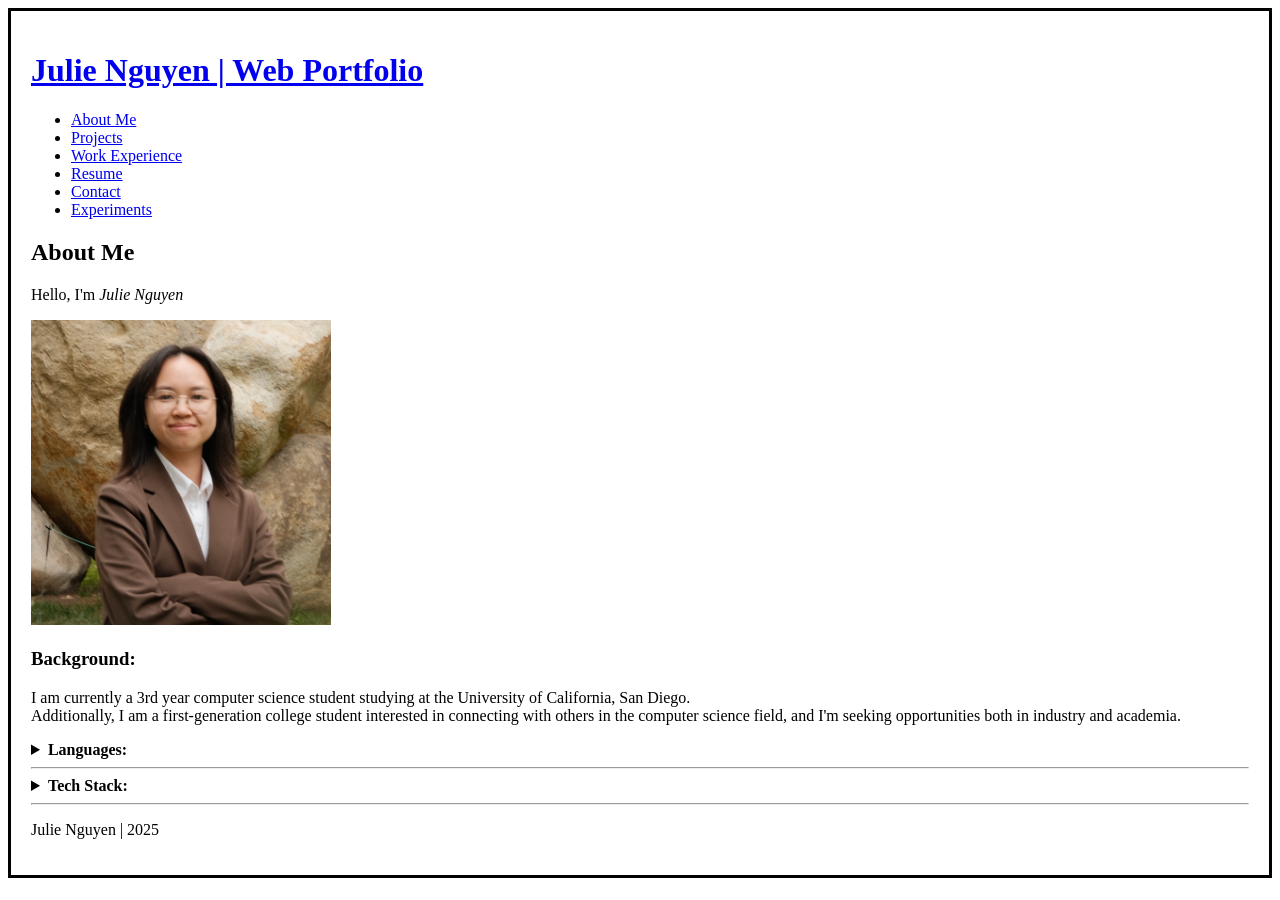
==== about.html @ 26664867 "Completed HTML code for homepage (index.html), about me page (about.html), projects page (projects.h" ====
<!DOCTYPE html>
<html lang="en">
<head>
    <meta charset="UTF-8">
    <meta name="viewport" content="width=device-width, initial-scale=1.0">
    <title>Julie Nguyen | Web Portfolio</title>
    <link rel="stylesheet" href="styles.css">
    <style>
        body {
            border: solid 3px black;
            padding: 20px;
        }
    </style>
</head>
<body>
    <header>
        <h1><a href="index.html">Julie Nguyen | Web Portfolio</a></h1>
        <nav>
            <ul>
                <li><a href="about.html">About Me</a></li>
                <li><a href="projects.html">Projects</a></li>
                <li><a href="workExp.html">Work Experience</a></li>
                <li><a href="resume.html">Resume</a></li>
                <li><a href="contact.html">Contact</a></li>
                <li><a href="experiments.html">Experiments</a></li>
            </ul>
        </nav>
    </header>

    <main>
        <section>
            <hgroup>
                <h2>About Me</h2>
                <p>Hello, I'm <i>Julie Nguyen</i></p>
            </hgroup>
            <img src="./media/portrait.png" alt="portrait photo" width="300">
                <article>
                    <h3>Background:</h3>
                    <p>I am currently a 3rd year computer science student studying at the University of California, San Diego. <br />
                        Additionally, I am a first-generation college student interested in connecting with others in the computer science field, and I'm seeking opportunities both in industry and academia.</p>
                </article>
                
                <article>
                    <details>
                        <summary><strong>Languages:</strong></summary>
                        <ul>
                            <li><abbr title="Advanced RISC Machines">ARM</abbr> Assembly</li>
                            <li>C</li>
                            <li>C#</li>
                            <li>C++</li>
                            <li>Git Commands</li>
                            <li><abbr title="Hypertext Markup Language">HTML</abbr></li>
                            <li>Java</li>
                            <li>JavaScript</li>
                            <li>Python</li>
                        </ul>
                    </details>
                </article>
                <hr>
                <article>
                    <details>
                        <summary><strong>Tech Stack:</strong></summary>
                        <table>
                            <caption>Technologies | Softwares</caption>
                            <colgroup>
                                <!--Will eventually use these for column styling-->
                                <col span="1">
                                <col span="2">
                            </colgroup>
                            <tr>
                                <th>Technologies</th>
                                <th>Softwares</th>
                            </tr>
                            <tr>
                                <td>Express.js</td>
                                <td>GitHub</td>
                            </tr>
                            <tr>
                                <td>MongoDB</td>
                                <td>Visual Studio Code</td>
                            </tr>
                            <tr>
                                <td>Node.js</td>
                                <td>Insomnia</td>
                            </tr>
                            <tr>
                                <td>React</td>
                                <td>Unity Game Engine</td>
                            </tr>
                        </table>
                    </details>
                </article>
        </section>
    </main>

    <hr>
    
    <footer>
        <p>Julie Nguyen | 2025</p>
    </footer>
</body>
</html>
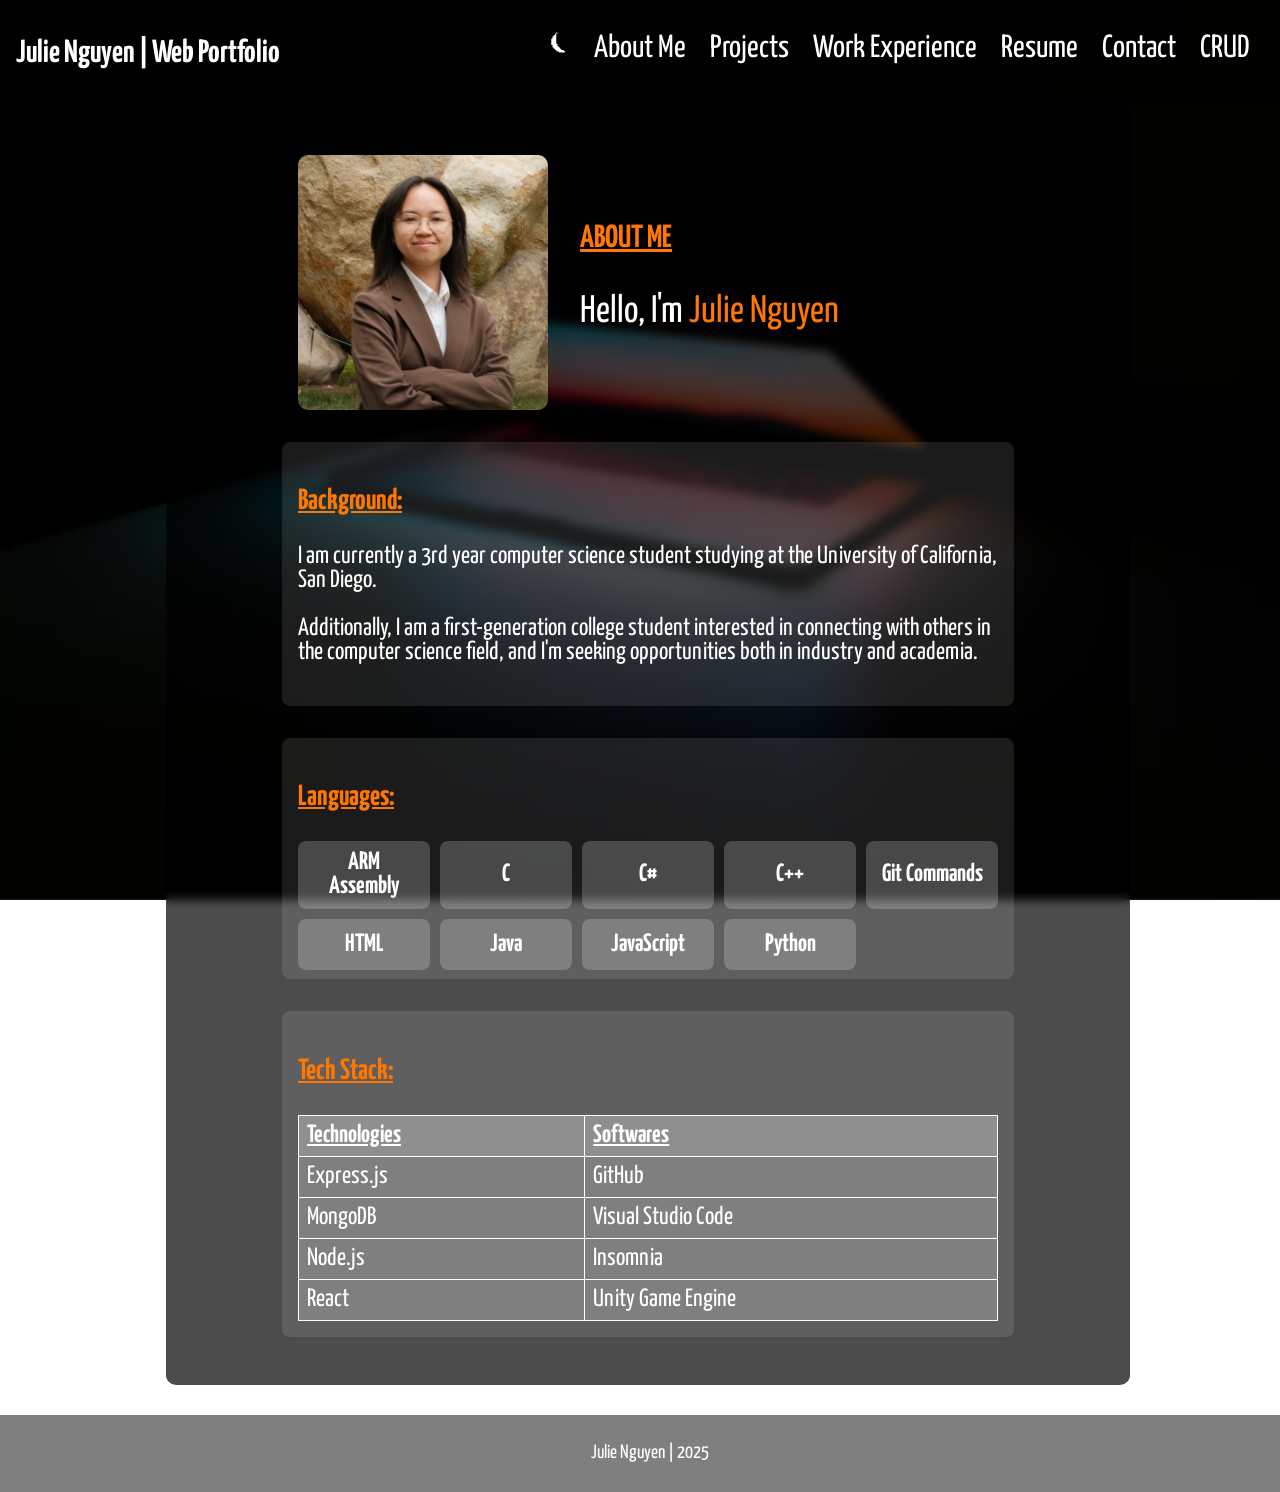
==== commit 022bee4f: "Add files via upload" ====
--- a/about.html
+++ b/about.html
@@ -4,98 +4,90 @@
     <meta charset="UTF-8">
     <meta name="viewport" content="width=device-width, initial-scale=1.0">
     <title>Julie Nguyen | Web Portfolio</title>
+    <link rel="preconnect" href="https://fonts.googleapis.com">
+    <link rel="preconnect" href="https://fonts.gstatic.com" crossorigin>
+    <link href="https://fonts.googleapis.com/css2?family=Yanone+Kaffeesatz:wght@200..700&display=swap" rel="stylesheet">
     <link rel="stylesheet" href="styles.css">
-    <style>
-        body {
-            border: solid 3px black;
-            padding: 20px;
-        }
-    </style>
 </head>
 <body>
-    <header>
+    <script src="script.js"></script>
+    <header id="aboutpageHeader">
         <h1><a href="index.html">Julie Nguyen | Web Portfolio</a></h1>
         <nav>
             <ul>
+                <li><button id="theme-toggle" aria-label="Toggle Theme">⏾</button></li>
                 <li><a href="about.html">About Me</a></li>
                 <li><a href="projects.html">Projects</a></li>
                 <li><a href="workExp.html">Work Experience</a></li>
                 <li><a href="resume.html">Resume</a></li>
                 <li><a href="contact.html">Contact</a></li>
-                <li><a href="experiments.html">Experiments</a></li>
+                <li><a href="crud.html">CRUD</a></li>
             </ul>
         </nav>
     </header>
 
-    <main>
-        <section>
-            <hgroup>
-                <h2>About Me</h2>
-                <p>Hello, I'm <i>Julie Nguyen</i></p>
-            </hgroup>
-            <img src="./media/portrait.png" alt="portrait photo" width="300">
-                <article>
-                    <h3>Background:</h3>
-                    <p>I am currently a 3rd year computer science student studying at the University of California, San Diego. <br />
-                        Additionally, I am a first-generation college student interested in connecting with others in the computer science field, and I'm seeking opportunities both in industry and academia.</p>
-                </article>
-                
-                <article>
-                    <details>
-                        <summary><strong>Languages:</strong></summary>
-                        <ul>
-                            <li><abbr title="Advanced RISC Machines">ARM</abbr> Assembly</li>
-                            <li>C</li>
-                            <li>C#</li>
-                            <li>C++</li>
-                            <li>Git Commands</li>
-                            <li><abbr title="Hypertext Markup Language">HTML</abbr></li>
-                            <li>Java</li>
-                            <li>JavaScript</li>
-                            <li>Python</li>
-                        </ul>
-                    </details>
-                </article>
-                <hr>
-                <article>
-                    <details>
-                        <summary><strong>Tech Stack:</strong></summary>
-                        <table>
-                            <caption>Technologies | Softwares</caption>
-                            <colgroup>
-                                <!--Will eventually use these for column styling-->
-                                <col span="1">
-                                <col span="2">
-                            </colgroup>
-                            <tr>
-                                <th>Technologies</th>
-                                <th>Softwares</th>
-                            </tr>
-                            <tr>
-                                <td>Express.js</td>
-                                <td>GitHub</td>
-                            </tr>
-                            <tr>
-                                <td>MongoDB</td>
-                                <td>Visual Studio Code</td>
-                            </tr>
-                            <tr>
-                                <td>Node.js</td>
-                                <td>Insomnia</td>
-                            </tr>
-                            <tr>
-                                <td>React</td>
-                                <td>Unity Game Engine</td>
-                            </tr>
-                        </table>
-                    </details>
-                </article>
+    <img id="backgroundImg" src="./media/laptop.avif" alt="laptop photo">
+
+    <main id="aboutpageMain">
+        <section id="aboutpageSection">
+            <section id="aboutpageIntro">
+                <img src="./media/portrait.png" alt="julie portrait photo" loading="lazy" width="300">
+                <hgroup>
+                    <h2>ABOUT ME</h2>
+                    <p>Hello, I'm <span>Julie Nguyen</span></p>
+                </hgroup>
+            </section>
+            
+            <article>
+                <h3>Background:</h3>
+                <p>I am currently a 3rd year computer science student studying at the University of California, San Diego. <br /> <br />
+                    Additionally, I am a first-generation college student interested in connecting with others in the computer science field, and I'm seeking opportunities both in industry and academia.</p>
+            </article>
+            
+            <article>
+                <h3><strong>Languages:</strong></h3>
+                <ul>
+                    <li>ARM Assembly</li>
+                    <li>C</li>
+                    <li>C#</li>
+                    <li>C++</li>
+                    <li>Git Commands</li>
+                    <li>HTML</li>
+                    <li>Java</li>
+                    <li>JavaScript</li>
+                    <li>Python</li>
+                </ul>
+            </article>
+
+            <article>
+                <h3><strong>Tech Stack:</strong></h3>
+                <table>
+                    <tr>
+                        <th><strong>Technologies</strong></th>
+                        <th><strong>Softwares</strong></th>
+                    </tr>
+                    <tr>
+                        <td>Express.js</td>
+                        <td>GitHub</td>
+                    </tr>
+                    <tr>
+                        <td>MongoDB</td>
+                        <td>Visual Studio Code</td>
+                    </tr>
+                    <tr>
+                        <td>Node.js</td>
+                        <td>Insomnia</td>
+                    </tr>
+                    <tr>
+                        <td>React</td>
+                        <td>Unity Game Engine</td>
+                    </tr>
+                </table>
+            </article>
         </section>
     </main>
-
-    <hr>
     
-    <footer>
+    <footer id="aboutpageFooter">
         <p>Julie Nguyen | 2025</p>
     </footer>
 </body>
--- a/styles.css
+++ b/styles.css
@@ -0,0 +1,1034 @@
+:root {
+    --orange: rgb(255, 165, 0);
+}
+
+@supports (--css: color(display-p3 1 0.5 0)) {
+    :root {
+        --orange: color(display-p3 1 0.5 0);
+    }
+}
+
+@keyframes slideUpFadeIn {
+    0% {
+        opacity: 0;
+        transform: translateY(30px);
+    }
+    100% {
+        opacity: 1;
+        transform: translateY(0);
+    }
+}
+
+body {
+    font-family: "Yanone Kaffeesatz", Arial, sans-serif;
+    font-optical-sizing: auto;
+    color: white;
+    margin-top: 0;
+    overflow-x: hidden;
+    width: 100vw;
+}
+
+header {
+    display: flex;
+    justify-content: space-between;
+    position: absolute;
+    top: 0;
+    left: 0;
+    width: 100%;
+    padding: 1rem;
+    background: rgba(0, 0, 0, 0.5);
+    z-index: 1; 
+}
+
+header li:last-child {
+    padding-right: 8px;
+}
+
+nav > ul {
+    list-style: none;
+    display: flex;
+    justify-content: center;
+}
+
+nav > ul > li {
+    margin-right: 1.5rem;
+    font-size: 200%;
+}
+
+header a {
+    text-decoration: none;
+    color: white;
+    display: inline-block;
+    transition: color 0.3s ease-in-out, transform 0.2s ease-in-out;
+}
+
+header a:hover {
+    color: var(--orange);
+    transform: scale(1.1);
+}
+
+#backgroundImg {
+    position: fixed;
+    top: 0;
+    left: 0;
+    width: 100vw;
+    height: 100vh;
+    object-fit: cover;
+    z-index: -1;
+}
+
+#homepageMain, #aboutpageMain, #workexppageMain, #resumepageMain {
+    position: relative;
+    display: flex;
+    justify-content: center;
+    align-items: center;
+    min-height: 100vh;
+    flex-direction: column;
+    padding-bottom: 10px;
+}
+
+main > section {
+    background: rgba(0, 0, 0, 0.6);
+    padding: 2rem;
+    border-radius: 10px;
+    backdrop-filter: blur(5px);
+}
+
+section#homepageSection {
+    font-size: 200%;
+    text-align: center;
+    width: 400px;
+    animation: slideUpFadeIn 1.2s ease-out forwards;
+    opacity: 0;
+}
+
+h2 > span {
+    color: var(--orange);
+}
+
+button {
+    background: var(--orange);
+    color: white;
+    border: none;
+    padding: 0.8rem 1.5rem;
+    font-size: 1.2rem;
+    border-radius: 5px;
+    cursor: pointer;
+    transition: 0.3s ease;
+}
+
+button:hover {
+    background: color(display-p3 1 0.3 0);
+}
+
+button > a {
+    text-decoration: none;
+    color: black;
+}
+
+footer#homepageFooter {
+    position: relative;
+    margin-left: -8px;
+    margin-bottom: -9px;
+    margin-top: 20px;
+    width: 100%;
+    text-align: center;
+    background: rgba(0, 0, 0, 0.5);
+    padding: 10px;
+    font-size: 120%;
+}
+
+/* About Page */
+
+header#aboutpageHeader {
+    position: relative;
+    margin-left: -8px;
+}
+
+header#aboutpageHeader li:last-child {
+    padding-right: 23px;
+}
+
+section#aboutpageSection {
+    font-size: 120%;
+    text-align: center;
+    width: 80%;
+    max-width: 900px;
+    background: rgba(0, 0, 0, 0.7);
+    padding: 2rem;
+    border-radius: 10px;
+    backdrop-filter: blur(5px);
+    animation: slideUpFadeIn 1.2s ease-out forwards;
+    opacity: 0;
+    display: flex;
+    flex-direction: column;
+    align-items: center;
+}
+
+section#aboutpageSection h2 {
+    font-size: 2rem;
+    color: var(--orange);
+    margin-bottom: 10px;
+    text-decoration: underline;
+}
+
+section#aboutpageSection img {
+    border-radius: 10px;
+    margin: 1rem 0;
+    width: 250px;
+    transition: transform 0.3s ease-in-out;
+}
+
+section#aboutpageSection img:hover {
+    transform: scale(1.05);
+}
+
+#aboutpageIntro {
+    display: flex;
+    align-items: center;
+    gap: 2rem;
+    width: 100%;
+    max-width: 700px;
+}
+
+#aboutpageIntro hgroup {
+    text-align: left;
+    font-size: 200%;
+}
+
+#aboutpageIntro p > span {
+    color: var(--orange);
+}
+
+#aboutpageIntro img:hover {
+    transform: scale(1.05);
+}
+
+section#aboutpageSection article {
+    font-size: 130%;
+    background: rgba(255, 255, 255, 0.1);
+    padding: 1rem;
+    border-radius: 8px;
+    text-align: left;
+    width: 100%;
+    max-width: 700px;
+    margin: 1rem 0;
+    animation: slideUpFadeIn 0.2s ease-out forwards;
+}
+
+section#aboutpageSection h3 {
+    text-decoration: underline;
+    color: var(--orange);
+}
+
+section#aboutpageSection ul {
+    display: grid;
+    grid-template-columns: repeat(auto-fit, minmax(120px, 1fr));
+    gap: 10px;
+    list-style: none;
+    padding: 0;
+    margin: 0;
+}
+
+section#aboutpageSection ul li {
+    background: rgba(255, 255, 255, 0.2);
+    padding: 10px 15px;
+    border-radius: 8px;
+    text-align: center;
+    font-weight: bold;
+    height: 70%;
+    display: flex;
+    justify-content: center;
+    align-items: center;
+}
+
+section#aboutpageSection table {
+    width: 100%;
+    border-collapse: collapse;
+    margin-top: 1rem;
+}
+
+section#aboutpageSection th, td {
+    border: 1px solid white;
+    padding: 8px;
+    text-align: left;
+}
+
+section#aboutpageSection th {
+    text-decoration: underline;
+}
+
+section#aboutpageSection th {
+    background: rgba(255, 255, 255, 0.3);
+}
+
+section#aboutpageSection td {
+    background: rgba(255, 255, 255, 0.2);
+}
+
+footer#aboutpageFooter {
+    position: relative;
+    margin-left: -8px;
+    margin-bottom: -9px;
+    margin-top: 20px;
+    width: 100%;
+    text-align: center;
+    background: rgba(0, 0, 0, 0.5);
+    padding: 10px;
+    font-size: 120%;
+}
+
+/* Projects Page */
+
+header#projectspageHeader {
+    position: relative;
+    margin-left: -8px;
+}
+
+header#projectspageHeader li:last-child {
+    padding-right: 23px;
+}
+
+#projectspageMain {
+    display: flex;
+    gap: 2rem;
+    justify-content: space-between;
+    width: 100%;
+    animation: slideUpFadeIn 1.2s ease-out forwards;
+    opacity: 0;
+}
+
+aside {
+    width: 25%;
+    background: rgba(255, 255, 255, 0.1);
+    padding: 1.5rem;
+    border-radius: 10px;
+    backdrop-filter: blur(10px);
+    position: sticky;
+    top: 20px;
+    display: flex;
+    flex-direction: column;
+    gap: 20px;
+}
+
+aside form {
+    display: flex;
+    flex-direction: column;
+}
+
+datalist {
+    display: none !important;
+}
+
+aside input {
+    display: flex;
+    width: 98%;
+    height: 30px;
+    margin-top: 20px;
+    margin-bottom: 30px;
+}
+
+aside label, dt {
+    font-size: 180%;
+}
+
+aside label {
+    text-decoration: underline;
+    color: var(--orange);
+}
+
+aside dt {
+    padding: 10px;
+}
+
+aside dl dd {
+    display: grid;
+    grid-template-columns: repeat(auto-fit, minmax(120px, 1fr));
+    gap: 10px;
+}
+
+aside dl dd button {
+    padding: 10px;
+}
+
+#projectspageSection {
+    width: 70%;
+    padding: 1rem;
+    background: rgba(0, 0, 0, 0.6);
+    border-radius: 10px;
+    backdrop-filter: blur(5px);
+    overflow-y: auto;
+}
+
+#projects {
+    display: flex;
+    flex-direction: column;
+}
+
+#h2ProjectTitle {
+    font-size: 200%;
+    text-decoration: underline;
+    color: var(--orange);
+}
+
+.projectItem {
+    display: flex;
+    gap: 1rem;
+    margin-bottom: 1rem;
+}
+
+.projectItem img {
+    border-radius: 10px;
+    margin: 1rem 0;
+    width: 180px;
+    transition: transform 0.3s ease-in-out;
+}
+
+.projectItem img:hover {
+    transform: scale(1.1);
+}
+
+.projectItem hgroup {
+    flex-grow: 1;
+    font-size: 180%;
+}
+
+#projects h3 {
+    color: var(--orange);
+}
+
+.projectItem hgroup a {
+    color: white;
+}
+
+.projectItem hgroup a:hover {
+    color: var(--orange);
+    transform: scale(1.1);
+}
+
+dl button {
+    background: var(--orange);
+    color: white;
+    border: none;
+    padding: 0.8rem 1.5rem;
+    font-size: 1.2rem;
+    border-radius: 5px;
+    cursor: pointer;
+    transition: 0.3s ease;
+}
+
+dl button:hover {
+    background: color(display-p3 1 0.3 0);
+}
+
+hr {
+    width: 100%;
+}
+
+#submitBtn {
+    background-color: white;
+    color: black;
+}
+
+footer#projectspageFooter {
+    position: relative;
+    margin-left: -8px;
+    bottom: 0;
+    width: 100%;
+    text-align: center;
+    background: rgba(0, 0, 0, 0.5);
+    padding: 10px;
+    font-size: 120%;
+}
+
+/* Work Exp. Page */
+
+header#workexppageHeader {
+    position: relative;
+    margin-left: -8px;
+}
+
+header#workexppageHeader li:last-child {
+    padding-right: 23px;
+}
+
+section#workexppageSection {
+    font-size: 120%;
+    text-align: left;
+    width: 80%;
+    max-width: 900px;
+    background: rgba(0, 0, 0, 0.7);
+    padding: 2rem;
+    border-radius: 10px;
+    backdrop-filter: blur(5px);
+    animation: slideUpFadeIn 1.2s ease-out forwards;
+    opacity: 0;
+    display: flex;
+    flex-direction: column;
+    align-items: center;
+}
+
+#workexppageSection h2 {
+    font-size: 200%;
+    text-decoration: underline;
+    color: var(--orange);
+}
+
+.workexpItem {
+    font-size: 130%;
+}
+
+#workexppageSection h3 {
+    font-size: 130%;
+    color: var(--orange);
+}
+
+footer#workexppageFooter {
+    position: absolute;
+    margin-left: -8px;
+    width: 100%;
+    text-align: center;
+    background: rgba(0, 0, 0, 0.5);
+    padding: 10px;
+    font-size: 120%;
+}
+
+/* Resume Page */
+
+header#resumepageHeader {
+    position: relative;
+    margin-left: -8px;
+}
+
+header#resumepageHeader li:last-child {
+    padding-right: 23px;
+}
+
+footer#resumepageFooter {
+    position: absolute;
+    margin-left: -8px;
+    width: 100%;
+    text-align: center;
+    background: rgba(0, 0, 0, 0.5);
+    padding: 10px;
+    font-size: 120%;
+}
+
+/* Contact Page */
+
+header#contactpageHeader {
+    position: relative;
+    margin-left: -8px;
+}
+
+header#contactpageHeader li:last-child {
+    padding-right: 23px;
+}
+
+#contactpageMain {
+    display: flex;
+    justify-content: center;
+}
+
+section#contactpageSection {
+    font-size: 120%;
+    text-align: center;
+    width: 80%;
+    max-width: 900px;
+    background: rgba(0, 0, 0, 0.7);
+    padding: 2rem;
+    border-radius: 10px;
+    backdrop-filter: blur(5px);
+    animation: slideUpFadeIn 1.2s ease-out forwards;
+    opacity: 0;
+    display: flex;
+    flex-direction: column;
+    align-items: center;
+}
+
+section#contactpageSection article {
+    font-size: 130%;
+    background: rgba(255, 255, 255, 0.1);
+    padding: 1rem;
+    border-radius: 8px;
+    text-align: left;
+    width: 100%;
+    max-width: 700px;
+    margin: 1rem 0;
+    animation: slideUpFadeIn 0.2s ease-out forwards;
+}
+
+section#contactpageSection img {
+    border-radius: 10px;
+    margin: 1rem 0;
+    width: 250px;
+    transition: transform 0.3s ease-in-out;
+}
+
+section#contactpageSection img:hover {
+    transform: scale(1.05);
+}
+
+#contactpageIntro {
+    display: flex;
+    align-items: center;
+    gap: 2rem;
+    width: 100%;
+    max-width: 700px;
+}
+
+#contactpageIntro hgroup {
+    text-align: left;
+}
+
+#contactpageSection h2 {
+    font-size: 200%;
+    color: var(--orange);
+}
+
+#contactpageSection h3 {
+    font-size: 130%;
+    color: var(--orange);
+}
+
+#contactpageLinks {
+    display: flex;
+    gap: 20px;
+}
+
+fieldset {
+    display: flex;
+    flex-direction: column;
+    gap: 10px;
+}
+
+legend {
+    color: var(--orange);
+}
+
+input, textarea {
+    width: 98%;
+    padding-top: 8px;
+    padding-bottom: 8px;
+    padding-left: 8px;
+    border: 1px solid #ccc;
+    border-radius: 4px;
+    font-size: 14px;
+}
+
+input:user-invalid, textarea:user-invalid {
+    border-color: red;
+    background-color: #ffe6e6;
+    border-width: 3px;
+}
+
+input:valid, textarea:valid {
+    border-color: green;
+    background-color: #e6ffe6;
+    border-width: 3px;
+}
+
+input.flash, textarea.flash {
+    animation: flash 0.3s alternate 2;
+}
+
+@keyframes flash {
+    from { background-color: #ffcccc; }
+    to { background-color: white; }
+}
+
+textarea {
+    resize: vertical;
+    min-height: 15px;
+}
+
+.required {
+    color: var(--orange);
+}
+
+output {
+    font-size: 20px;
+    padding-top: 3px;
+}
+
+.error {
+    color: red;
+    height: 14px;
+    opacity: 1;
+    transition: opacity 1s ease-in-out;
+}
+
+.error.hidden {
+    opacity: 0;
+}
+
+.info {
+    color: gray;
+}
+
+.info.warning {
+    color: orange;
+}
+
+.info.error {
+    color: red;
+}
+
+#requiredMessage {
+    font-size: 20px;
+}
+
+footer#contactpageFooter {
+    position: absolute;
+    margin-left: -8px;
+    width: 100%;
+    text-align: center;
+    background: rgba(0, 0, 0, 0.5);
+    padding: 10px;
+    font-size: 120%;
+}
+
+/* CRUD Page */
+header#crudpageHeader {
+    position: relative;
+    margin-left: -8px;
+}
+
+header#crudpageHeader li:last-child {
+    padding-right: 23px;
+}
+
+#crudpageMain {
+    display: flex;
+    justify-content: center;
+    font-size: 30px;
+    gap: 10px;
+}
+
+#crudForm {
+    display: flex;
+    flex-direction: column;
+    gap: 1rem;
+    margin-bottom: 2rem;
+}
+
+#fieldsetCRUD {
+    padding: 25px;
+}
+
+#crudForm label {
+    font-weight: bold;
+}
+
+#crudForm input,
+#crudForm textarea {
+    padding: 0.5rem;
+    border: 1px solid #ccc;
+    border-radius: 4px;
+}
+
+#crudForm button {
+    padding: 0.5rem 1rem;
+    background: var(--orange);
+    color: white;
+    border: none;
+    border-radius: 4px;
+    cursor: pointer;
+}
+
+#crudForm button:hover {
+    background: color(display-p3 1 0.3 0);
+}
+
+#dataTable {
+    width: 100%;
+    border-collapse: collapse;
+    margin-top: 1rem;
+}
+
+#dataTable th,
+#dataTable td {
+    border: 1px solid #ccc;
+    padding: 0.5rem;
+    text-align: left;
+}
+
+#dataTable th {
+    background: rgba(255, 255, 255, 0.1);
+}
+
+footer#crudpageFooter {
+    position: absolute;
+    margin-left: -8px;
+    width: 100%;
+    text-align: center;
+    background: rgba(0, 0, 0, 0.5);
+    padding: 10px;
+    font-size: 120%;
+}
+
+/* Light Theme */
+
+#theme-toggle {
+    display: none;
+}
+
+.js-enabled #theme-toggle {
+    display: block;
+    background: none;
+    padding: 0;
+    font-size: 20px;
+}
+
+#theme-toggle:hover {
+    transform: scale(1.5);
+}
+
+.light-theme {
+    --bg-color: #ffffff;
+    --text-color: #000000;
+    --accent-color: #00b3ff;
+}
+
+.light-theme #backgroundImg {
+    content: url("./media/laptopLight.jpg");
+}
+
+.light-theme #projectspageSection {
+    background: rgba(255, 255, 255, 0.8);
+    color: var(--text-color);
+}
+
+.light-theme aside {
+    background: rgba(255, 255, 255, 0.8);
+    color: var(--text-color);
+}
+
+.light-theme #submitBtn {
+    background-color: black;
+    color: white;
+}
+
+.light-theme nav a:hover {
+    color: var(--accent-color);
+}
+
+.light-theme #homepageSection {
+    background: rgba(255, 255, 255, 0.8);
+}
+
+.light-theme p, h2, tr, address, h4, label {
+    color: var(--text-color);
+}
+
+.light-theme h2 > span {
+    color: var(--accent-color);
+}
+
+.light-theme button {
+    background-color: var(--accent-color);
+    color: white;
+}
+
+.light-theme ul > li {
+    color: var(--text-color);
+}
+
+.light-theme #aboutpageSection article {
+    background: rgba(201, 201, 201, 0.8);
+}
+
+.light-theme #aboutpageSection h3 {
+    color: var(--accent-color);
+}
+
+.light-theme #aboutpageSection h2 {
+    color: var(--accent-color);
+}
+
+.light-theme #aboutpageSection span {
+    color: var(--accent-color);
+}
+
+.light-theme #aboutpageSection li {
+    background-color: var(--accent-color);
+}
+
+.light-theme button:hover {
+    background-color: #0080ff;
+}
+
+.light-theme #aboutpageSection {
+    background: rgba(255, 255, 255, 0.8);
+}
+
+.light-theme #projects h2 {
+    color: var(--accent-color);
+}
+
+.light-theme #projects h3 {
+    color: var(--accent-color);
+}
+
+.light-theme #projectspageMain label {
+    color: var(--accent-color);
+}
+
+.light-theme .projectItem hgroup a {
+    color: var(--text-color);
+}
+
+.light-theme .projectItem hgroup a:hover {
+    color: var(--accent-color);
+}
+
+.light-theme #h2ProjectTitle {
+    color: var(--accent-color);
+}
+
+.light-theme footer p {
+    color: white;
+}
+
+.light-theme header a:hover {
+    color: var(--accent-color);
+}
+
+.light-theme #workexppageSection {
+    background: rgba(255, 255, 255, 0.8);
+}
+
+.light-theme #workexppageSection h2 {
+    color: var(--accent-color);
+}
+
+.light-theme #workexppageSection h3 {
+    color: var(--accent-color);
+}
+
+.light-theme #resumepageSection {
+    background: rgba(255, 255, 255, 0.8);
+}
+
+.light-theme #contactpageSection {
+    background: rgba(255, 255, 255, 0.8);
+}
+
+.light-theme #contactpageSection article {
+    background: rgba(201, 201, 201, 0.8);
+}
+
+.light-theme #contactpageSection h2 {
+    color: var(--accent-color);
+}
+
+.light-theme legend {
+    color: var(--accent-color);
+}
+
+.light-theme #contactpageSection span {
+    color: var(--accent-color);
+}
+
+/* Phone */
+@media (max-width: 480px) {
+    body {
+        font-size: 2.5dvw;
+    }
+
+    button {
+        font-size: 0.9rem;
+    }
+
+    header {
+        display: flex;
+        flex-direction: column;
+        margin: 0;
+    }
+
+    aside {
+        display: none;
+    }
+
+    iframe {
+        width: 500px;
+        height: 700px;
+    }
+
+    #projectspageSection {
+        width: 100%;
+    }
+
+    .projectItem img {
+        width: 90px;
+    }
+
+    .projectItem hgroup a {
+        background-color: var(--orange);
+        font-size: 20px;
+        padding: 10px;
+    }
+    
+    .projectItem hgroup a:hover {
+        color: black;
+    }
+
+    #projectspageFooter {
+        z-index: -1;
+    }
+}
+
+/* Tablet or Restrictive Laptop */
+@media (min-width: 481px) and (max-width: 1024px)  {
+    body {
+        font-size: 2dvw;
+    }
+    
+    button {
+        font-size: 0.9rem;
+    }
+
+    header {
+        display: flex;
+        flex-direction: column;
+        margin: 0;
+    }
+    
+    aside {
+        display: none;
+    }
+
+    iframe {
+        width: 600px;
+        height: 800px;
+    }
+
+    #projectspageSection {
+        width: 100%;
+    }
+
+    .projectItem img {
+        width: 120px;
+    }
+
+    .projectItem hgroup a {
+        background-color: var(--orange);
+        font-size: 20px;
+        padding: 10px;
+    }
+    
+    .projectItem hgroup a:hover {
+        color: black;
+    }
+
+    #projectspageFooter {
+        z-index: -1;
+    }
+}
+
+/* Desktop */
+@media (min-width: 1025px) {
+    body {
+        font-size: 100%;
+    }
+}
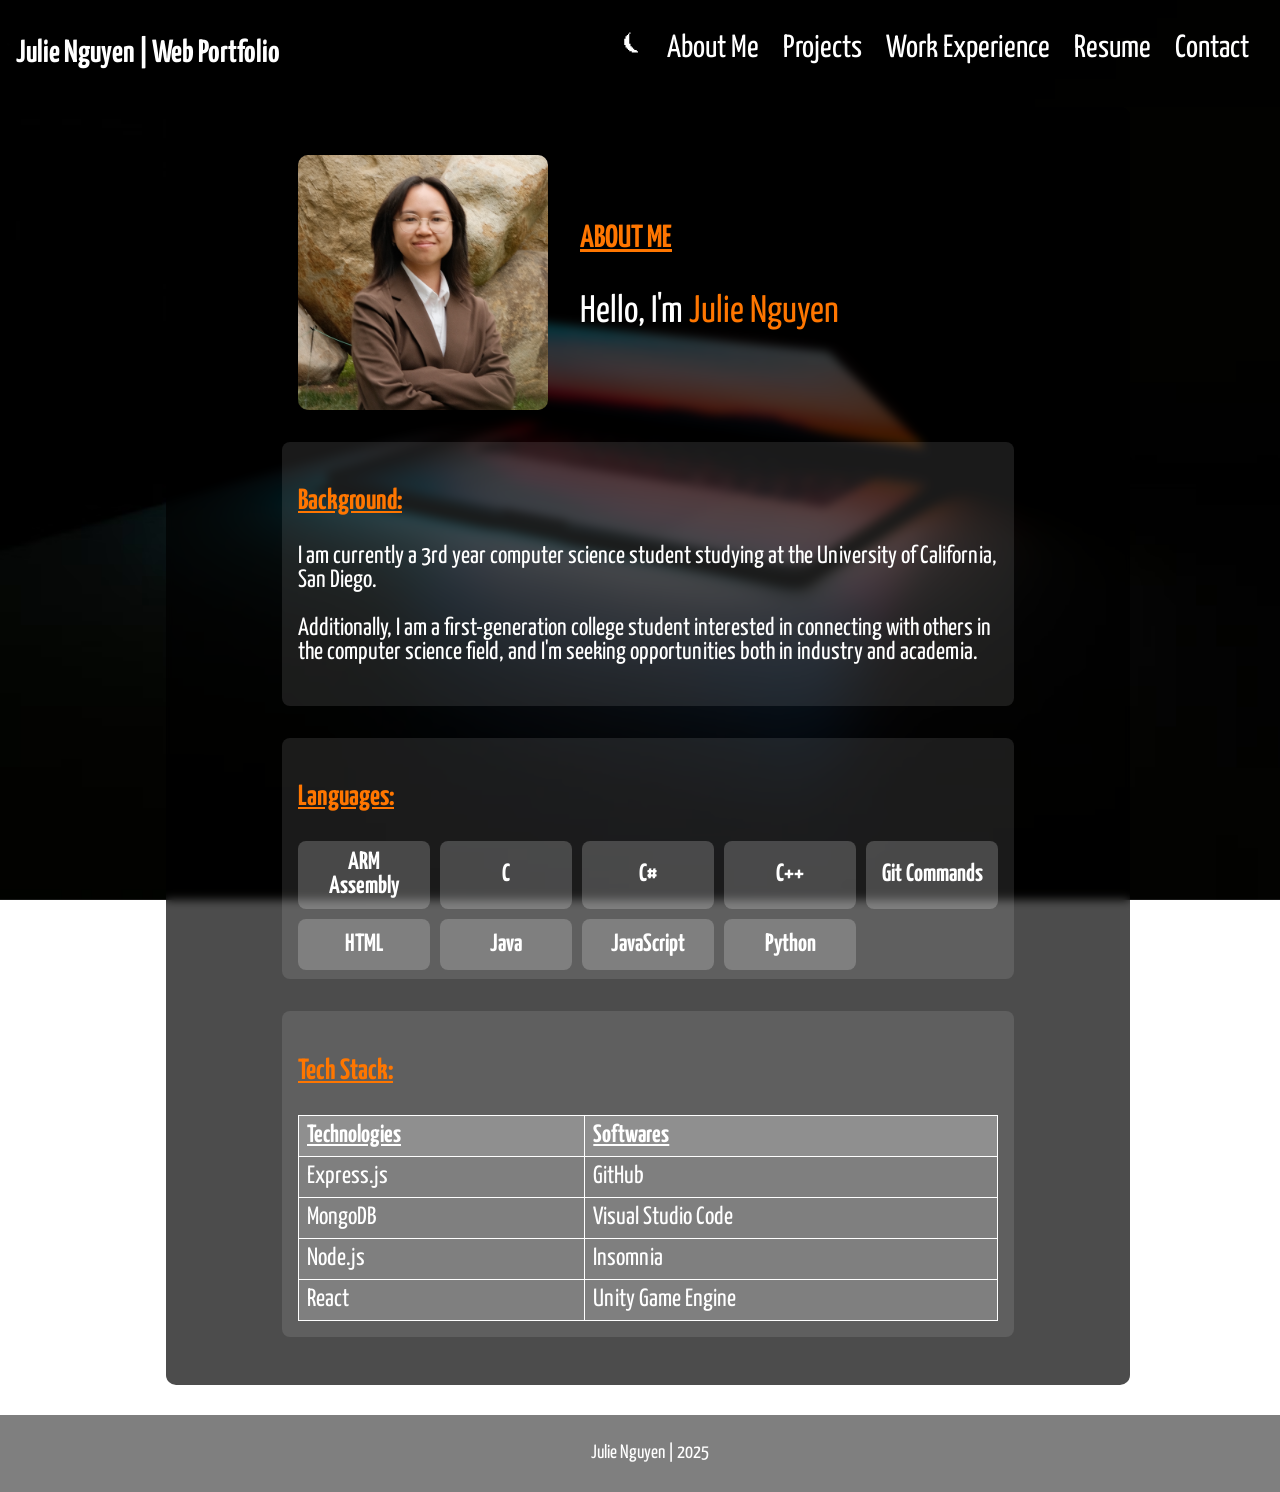
==== commit 79189271: "Removed unused files" ====
--- a/about.html
+++ b/about.html
@@ -21,7 +21,6 @@
                 <li><a href="workExp.html">Work Experience</a></li>
                 <li><a href="resume.html">Resume</a></li>
                 <li><a href="contact.html">Contact</a></li>
-                <li><a href="crud.html">CRUD</a></li>
             </ul>
         </nav>
     </header>
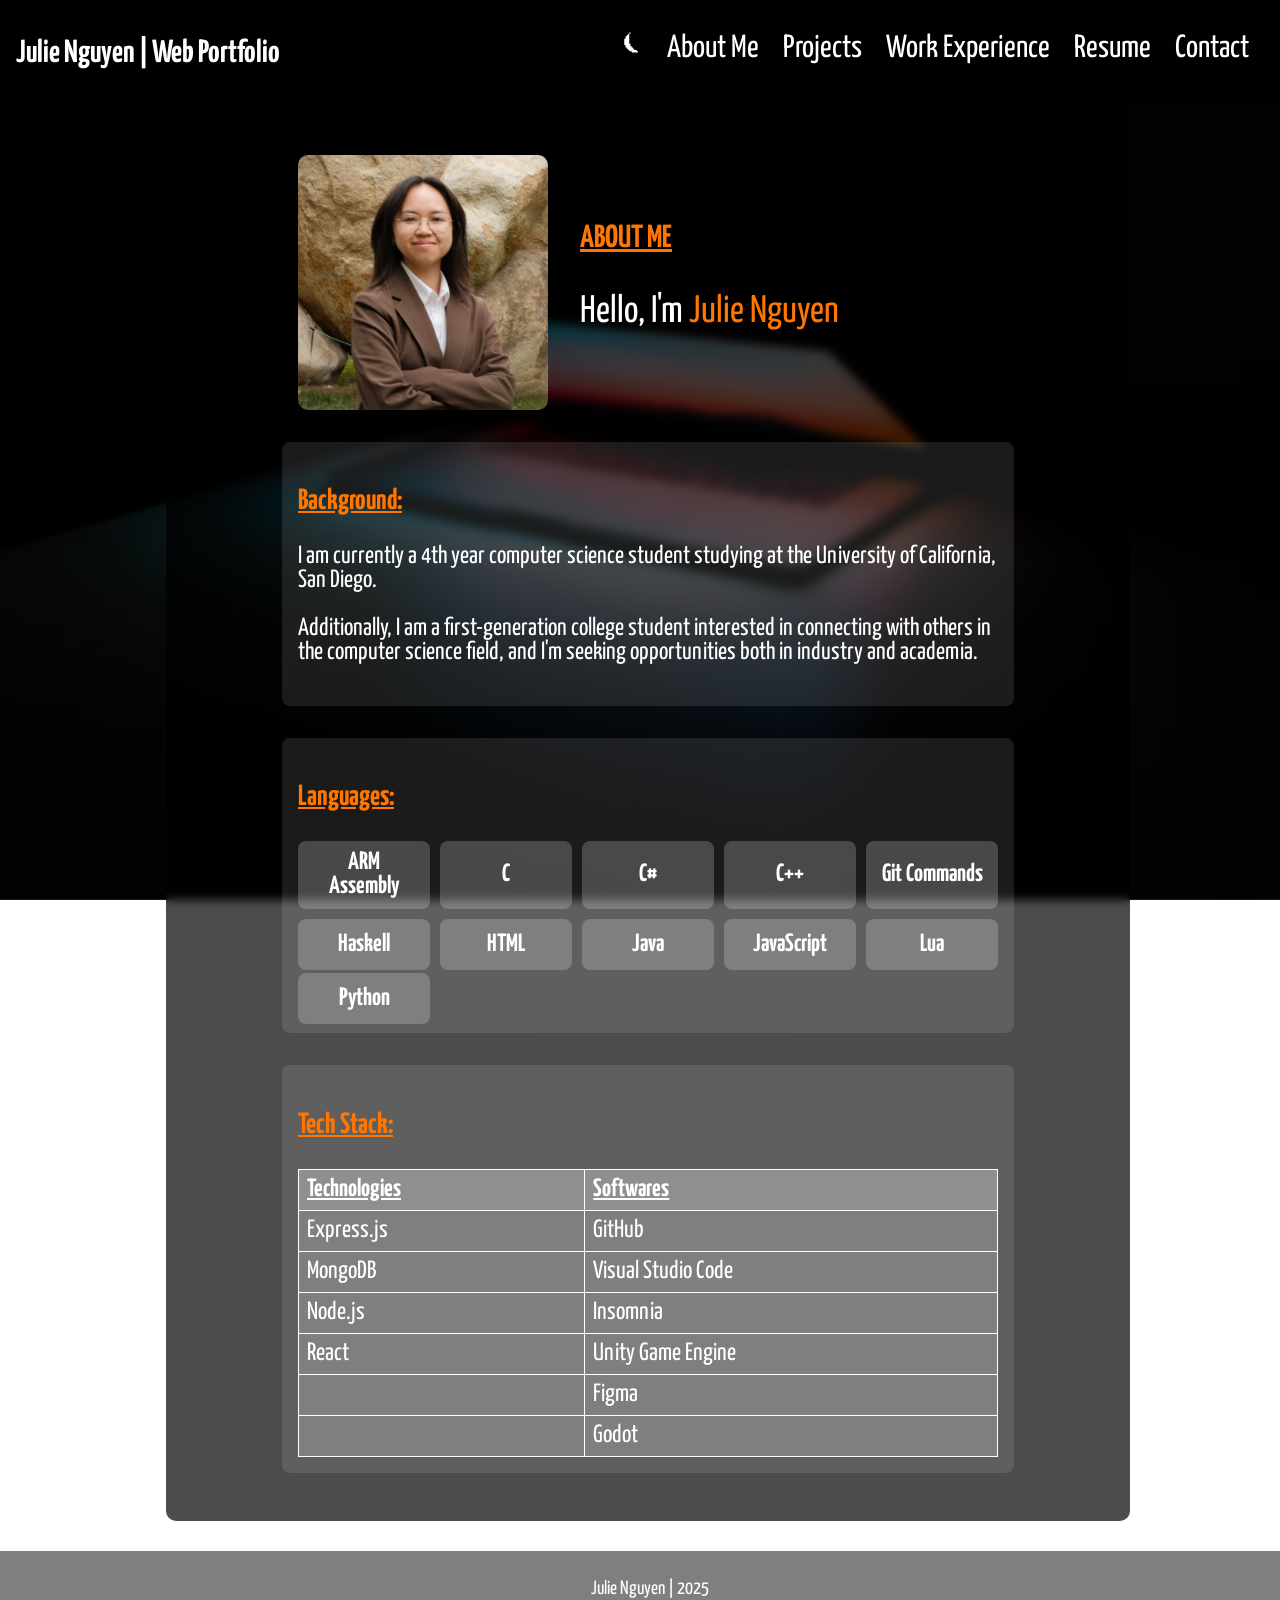
==== commit 5e6824b3: "Updated about page" ====
--- a/about.html
+++ b/about.html
@@ -39,7 +39,7 @@
             
             <article>
                 <h3>Background:</h3>
-                <p>I am currently a 3rd year computer science student studying at the University of California, San Diego. <br /> <br />
+                <p>I am currently a 4th year computer science student studying at the University of California, San Diego. <br /> <br />
                     Additionally, I am a first-generation college student interested in connecting with others in the computer science field, and I'm seeking opportunities both in industry and academia.</p>
             </article>
             
@@ -51,9 +51,11 @@
                     <li>C#</li>
                     <li>C++</li>
                     <li>Git Commands</li>
+                    <li>Haskell</li>
                     <li>HTML</li>
                     <li>Java</li>
                     <li>JavaScript</li>
+                    <li>Lua</li>
                     <li>Python</li>
                 </ul>
             </article>
@@ -81,6 +83,14 @@
                         <td>React</td>
                         <td>Unity Game Engine</td>
                     </tr>
+                    <tr>
+                        <td></td>
+                        <td>Figma</td>
+                    </tr>
+                    <tr>
+                        <td></td>
+                        <td>Godot</td>
+                    </tr>
                 </table>
             </article>
         </section>
--- a/styles.css
+++ b/styles.css
@@ -351,6 +351,12 @@
     padding: 10px;
 }
 
+.tech-filter.active {
+   background: color(display-p3 1 0.3 0);
+    color: white;
+    border-color: var(--orange);
+}
+
 #projectspageSection {
     width: 70%;
     padding: 1rem;
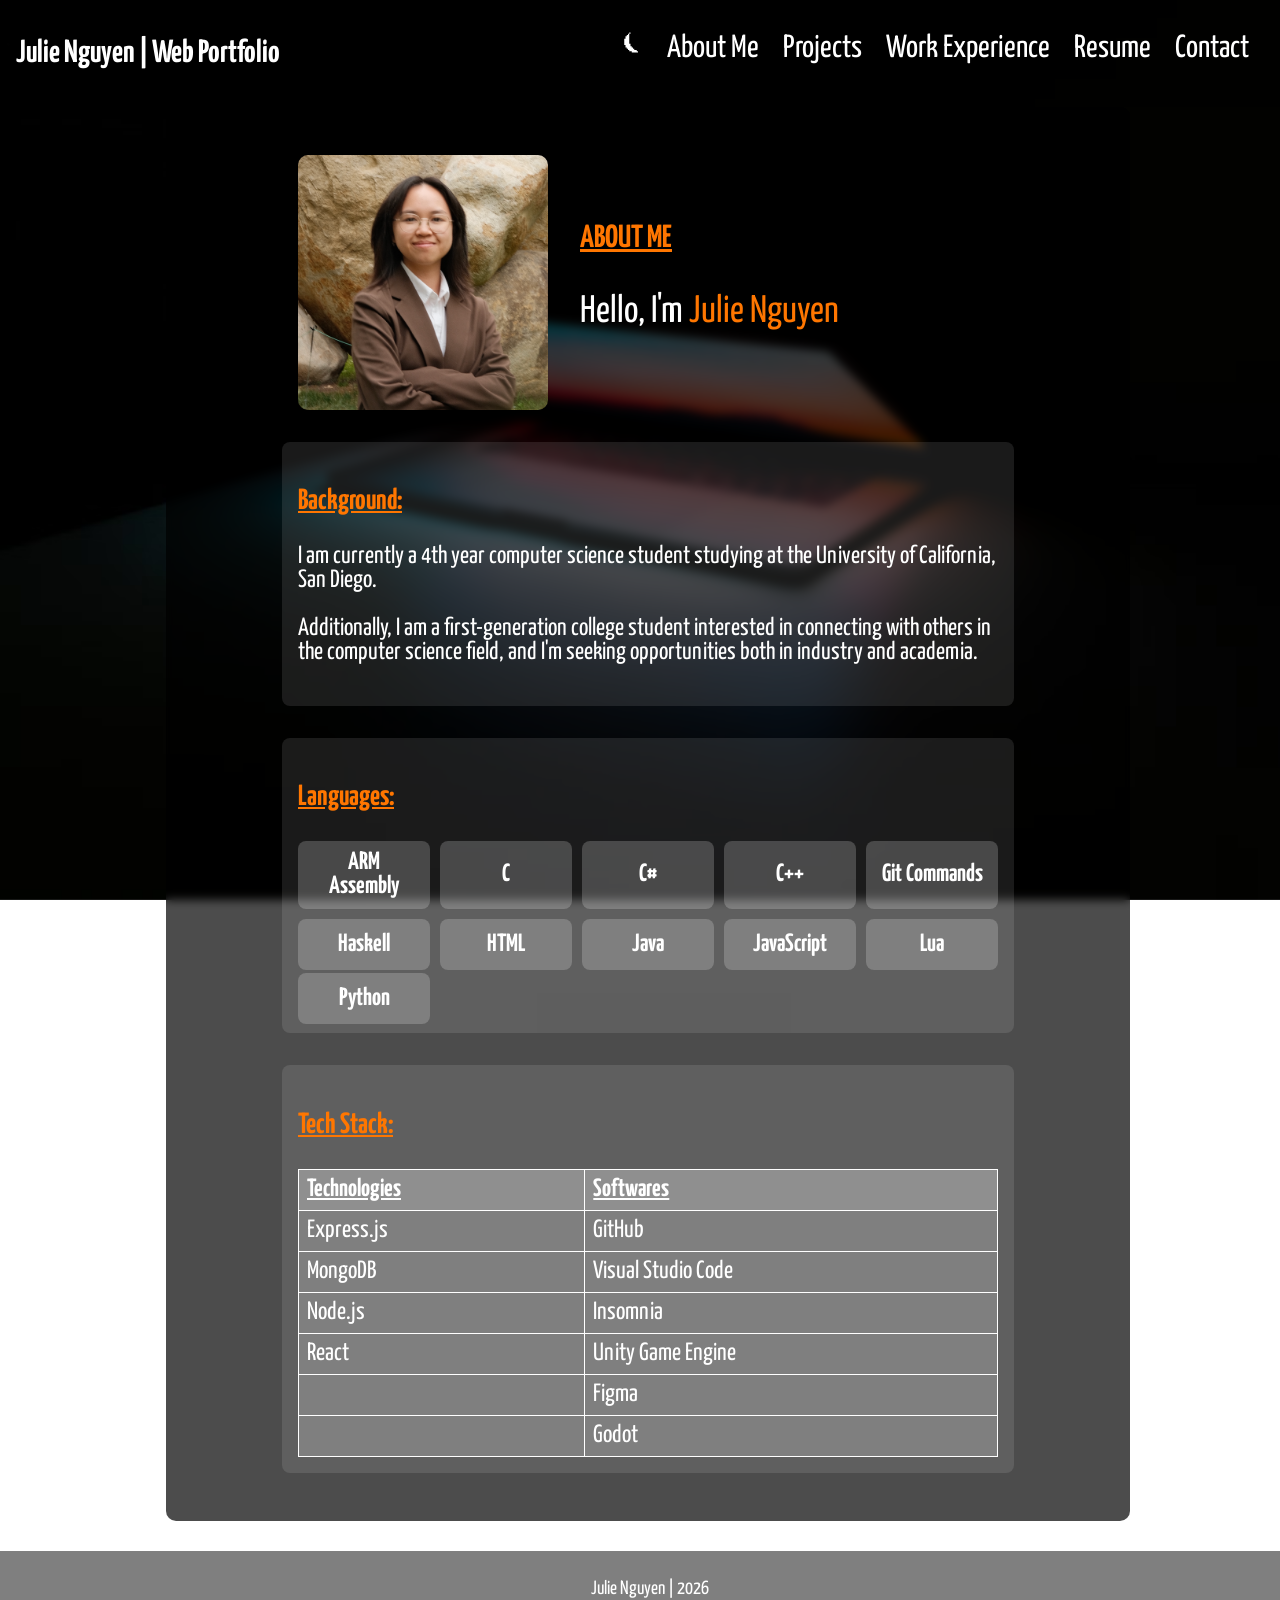
==== commit 69d8f9f8: "Updated year to automatically update with the current year" ====
--- a/about.html
+++ b/about.html
@@ -97,7 +97,7 @@
     </main>
     
     <footer id="aboutpageFooter">
-        <p>Julie Nguyen | 2025</p>
+        <p>Julie Nguyen | <script>document.write(new Date().getFullYear())</script></p>
     </footer>
 </body>
 </html>
